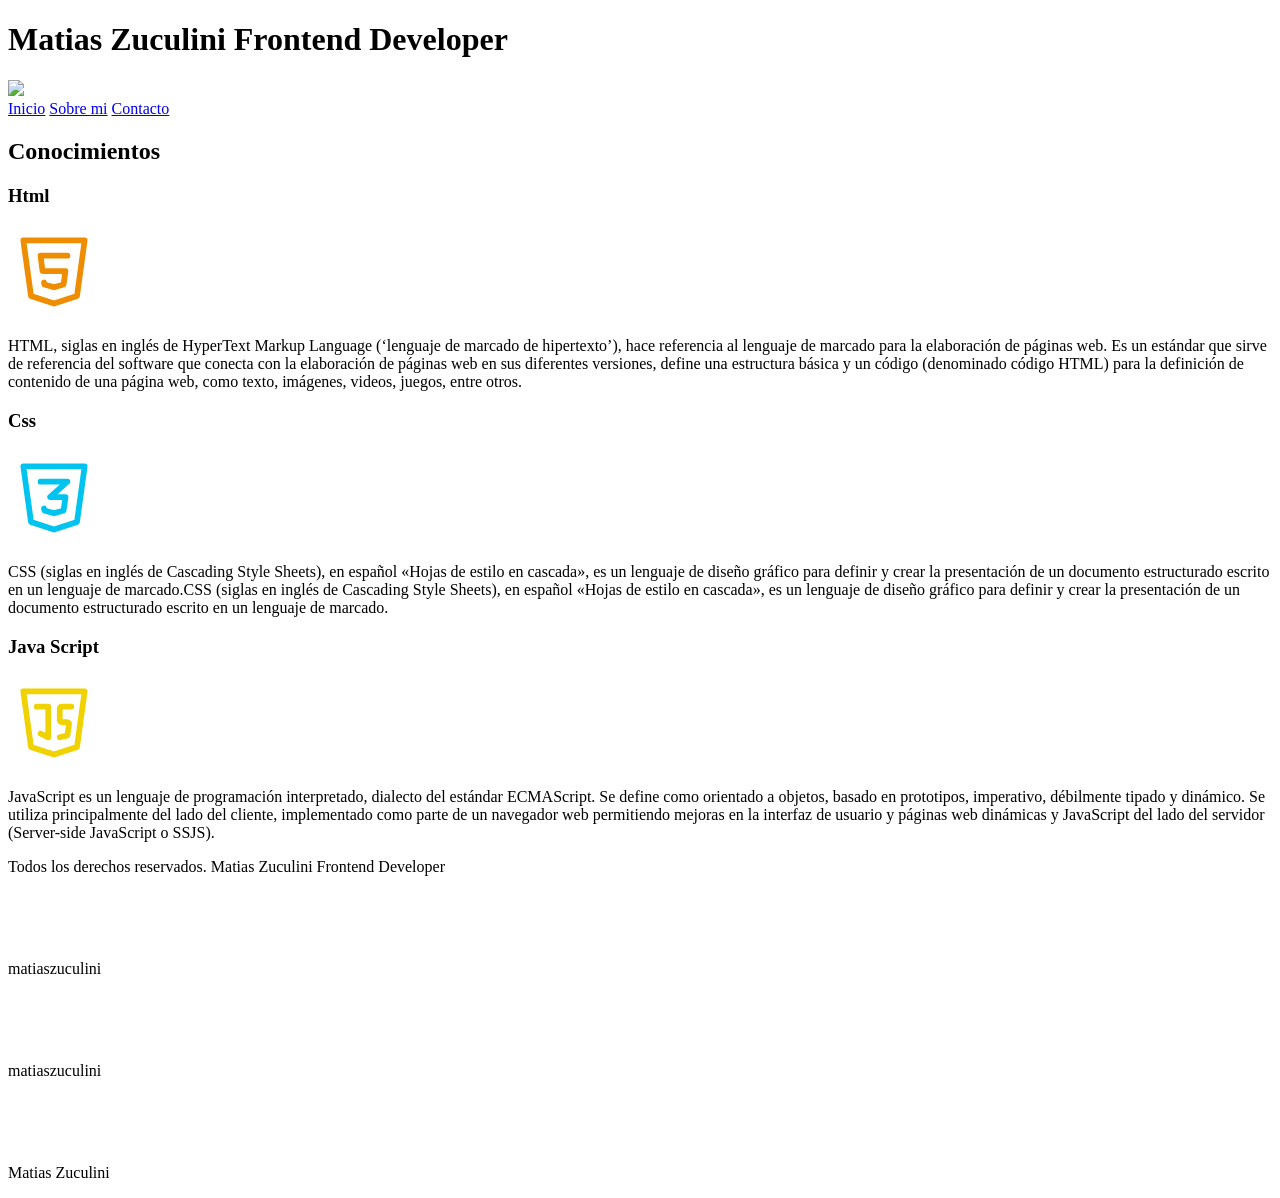
==== index.html @ 99b14a87 "Add files via upload" ====
<!DOCTYPE html>
<html lang="es">

<head>
    <meta charset="UTF-8">
    <meta http-equiv="X-UA-Compatible" content="IE=edge">
    <meta name="viewport" content="width=device-width, initial-scale=1.0">
    <link rel="stylesheet" href="/css/styles.css">
    <link rel="preconnect" href="https://fonts.googleapis.com">
    <link rel="preconnect" href="https://fonts.gstatic.com" crossorigin>
    <link href="https://fonts.googleapis.com/css2?family=Ubuntu:wght@400;500;700&display=swap" rel="stylesheet">
    <title>Matias Zuculini</title>
</head>

<body>

    <header class="hero">
        <div class="contenido-hero">

            <h1 class="titulo"> Matias Zuculini <span>Frontend Developer</span></h1>
            <img class="foto-de-perfil" src="/imagenes/Foto de perfil.jpg">
        </div>
    </header>

    <div class="nav-background">
        <nav class="barra-de-navegacion contenedor">
            <a href="/html/index.html">Inicio</a>
            <a href="/html/about.html">Sobre mi</a>
            <a href="/html/contacto.html">Contacto</a>
        </nav>
    </div>



    <main class="contenido-principal contenedor sombra">
        <h2> Conocimientos </h2>

        <div class="conocimientos">
            <section class="lenguaje">
                <h3> Html </h3>
                <div class="iconos">
                    <a href="https://es.wikipedia.org/wiki/HTML" target="_blank">
                        <svg xmlns="http://www.w3.org/2000/svg"
                            class="programming-icon icon-tabler icon-tabler-brand-html5" width="92" height="92"
                            viewBox="0 0 24 24" stroke-width="1.5" stroke="#EF8D00" fill="none" stroke-linecap="round"
                            stroke-linejoin="round">
                            <path stroke="none" d="M0 0h24v24H0z" fill="none" />
                            <path d="M20 4l-2 14.5l-6 2l-6 -2l-2 -14.5z" />
                            <path d="M15.5 8h-7l.5 4h6l-.5 3.5l-2.5 .75l-2.5 -.75l-.1 -.5" />
                        </svg>
                    </a>
                </div>

                <p> HTML, siglas en inglés de HyperText Markup Language (‘lenguaje de marcado de hipertexto’), hace
                    referencia al lenguaje de marcado para la elaboración de páginas web. Es un estándar que sirve de
                    referencia del software que conecta con la elaboración de páginas web en sus diferentes versiones,
                    define una estructura básica y un código (denominado código HTML) para la definición de contenido de
                    una página web, como texto, imágenes, videos, juegos, entre otros.</p>
            </section>

            <section class="lenguaje">
                <h3> Css </h3>

                <div class="iconos">
                    <a href="https://es.wikipedia.org/wiki/CSS" target="_blank">
                        <svg xmlns="http://www.w3.org/2000/svg"
                            class="programming-icon icon-tabler icon-tabler-brand-css3" width="92" height="92"
                            viewBox="0 0 24 24" stroke-width="1.5" stroke="#00C4EF" fill="none" stroke-linecap="round"
                            stroke-linejoin="round">
                            <path stroke="none" d="M0 0h24v24H0z" fill="none" />
                            <path d="M20 4l-2 14.5l-6 2l-6 -2l-2 -14.5z" />
                            <path d="M8.5 8h7l-4.5 4h4l-.5 3.5l-2.5 .75l-2.5 -.75l-.1 -.5" />
                        </svg>
                    </a>
                </div>

                <p> CSS (siglas en inglés de Cascading Style Sheets), en español «Hojas de estilo en cascada», es un
                    lenguaje de diseño gráfico para definir y crear la presentación de un documento estructurado escrito
                    en un lenguaje de marcado.CSS (siglas en inglés de Cascading Style Sheets), en español «Hojas de
                    estilo en cascada», es un lenguaje de diseño gráfico para definir y crear la presentación de un
                    documento estructurado escrito en un lenguaje de marcado. </p>
            </section>

            <section class="lenguaje">
                <h3> Java Script</h3>

                <div class="iconos">
                    <a href="https://es.wikipedia.org/wiki/JavaScript" target="_blank">
                        <svg xmlns="http://www.w3.org/2000/svg"
                            class="programming-icon icon-tabler icon-tabler-brand-javascript" width="92" height="92"
                            viewBox="0 0 24 24" stroke-width="1.5" stroke="#EFD200" fill="none" stroke-linecap="round"
                            stroke-linejoin="round">
                            <path stroke="none" d="M0 0h24v24H0z" fill="none" />
                            <path d="M20 4l-2 14.5l-6 2l-6 -2l-2 -14.5z" />
                            <path d="M7.5 8h3v8l-2 -1" />
                            <path
                                d="M16.5 8h-2.5a0.5 .5 0 0 0 -.5 .5v3a0.5 .5 0 0 0 .5 .5h1.423a0.5 .5 0 0 1 .495 .57l-.418 2.93l-2 .5" />
                        </svg>
                    </a>
                </div>

                <p> JavaScript es un lenguaje de programación interpretado, dialecto del
                    estándar ECMAScript. Se define como orientado a objetos, basado en prototipos, imperativo,
                    débilmente tipado y dinámico.
                    Se utiliza principalmente del lado del cliente, implementado como parte de un navegador web
                    permitiendo mejoras en la interfaz de usuario y páginas web dinámicas y JavaScript del lado del
                    servidor (Server-side JavaScript o SSJS).
                </p>
            </section>
        </div>
    </main>

    <footer class="pie-de-pagina">

        <div id="parrafo-footer">
            <p>Todos los derechos reservados. Matias Zuculini Frontend Developer</p>
        </div>

        <div class="redes">
            <div class="red">
                <a href="https://www.instagram.com/matiaszuculini/" target="_blank">
                    <svg xmlns="http://www.w3.org/2000/svg" class="icon icon-tabler icon-tabler-brand-instagram"
                        width="48" height="48" viewbox="0 0 24 24" stroke-width="1.5" stroke="#ffffff" fill="none"
                        stroke-linecap="round" stroke-linejoin="round">
                        <path stroke="none" d="M0 0h24v24H0z" fill="none" />
                        <rect x="4" y="4" width="16" height="16" rx="4" />
                        <circle cx="12" cy="12" r="3" />
                        <line x1="16.5" y1="7.5" x2="16.5" y2="7.501" />
                    </svg>
                </a>
                <p>matiaszuculini</p>
            </div>

            <div class="red">
                <a href="https://twitter.com/matiaszuculini" target="_blank">
                    <svg xmlns="http://www.w3.org/2000/svg" class="icon icon-tabler icon-tabler-brand-twitter"
                        width="48" height="48" viewbox="0 0 24 24" stroke-width="1.5" stroke="#ffffff" fill="none"
                        stroke-linecap="round" stroke-linejoin="round">
                        <path stroke="none" d="M0 0h24v24H0z" fill="none" />
                        <path
                            d="M22 4.01c-1 .49 -1.98 .689 -3 .99c-1.121 -1.265 -2.783 -1.335 -4.38 -.737s-2.643 2.06 -2.62 3.737v1c-3.245 .083 -6.135 -1.395 -8 -4c0 0 -4.182 7.433 4 11c-1.872 1.247 -3.739 2.088 -6 2c3.308 1.803 6.913 2.423 10.034 1.517c3.58 -1.04 6.522 -3.723 7.651 -7.742a13.84 13.84 0 0 0 .497 -3.753c-.002 -.249 1.51 -2.772 1.818 -4.013z" />
                    </svg>
                </a>
                <p>matiaszuculini</p>
            </div>

            <div class="red">
                <a href="https://www.facebook.com/matii.zuculini/" target="_blank">
                    <svg xmlns="http://www.w3.org/2000/svg" class="icon icon-tabler icon-tabler-brand-facebook"
                        width="48" height="48" viewbox="0 0 24 24" stroke-width="1.5" stroke="#ffffff" fill="none"
                        stroke-linecap="round" stroke-linejoin="round">
                        <path stroke="none" d="M0 0h24v24H0z" fill="none" />
                        <path d="M7 10v4h3v7h4v-7h3l1 -4h-4v-2a1 1 0 0 1 1 -1h3v-4h-3a5 5 0 0 0 -5 5v2h-3" />
                    </svg>
                </a>
                <p>Matias Zuculini</p>
            </div>
        </div>

    </footer>
    <script src="/js/index.js"></script>
</body>

</html>
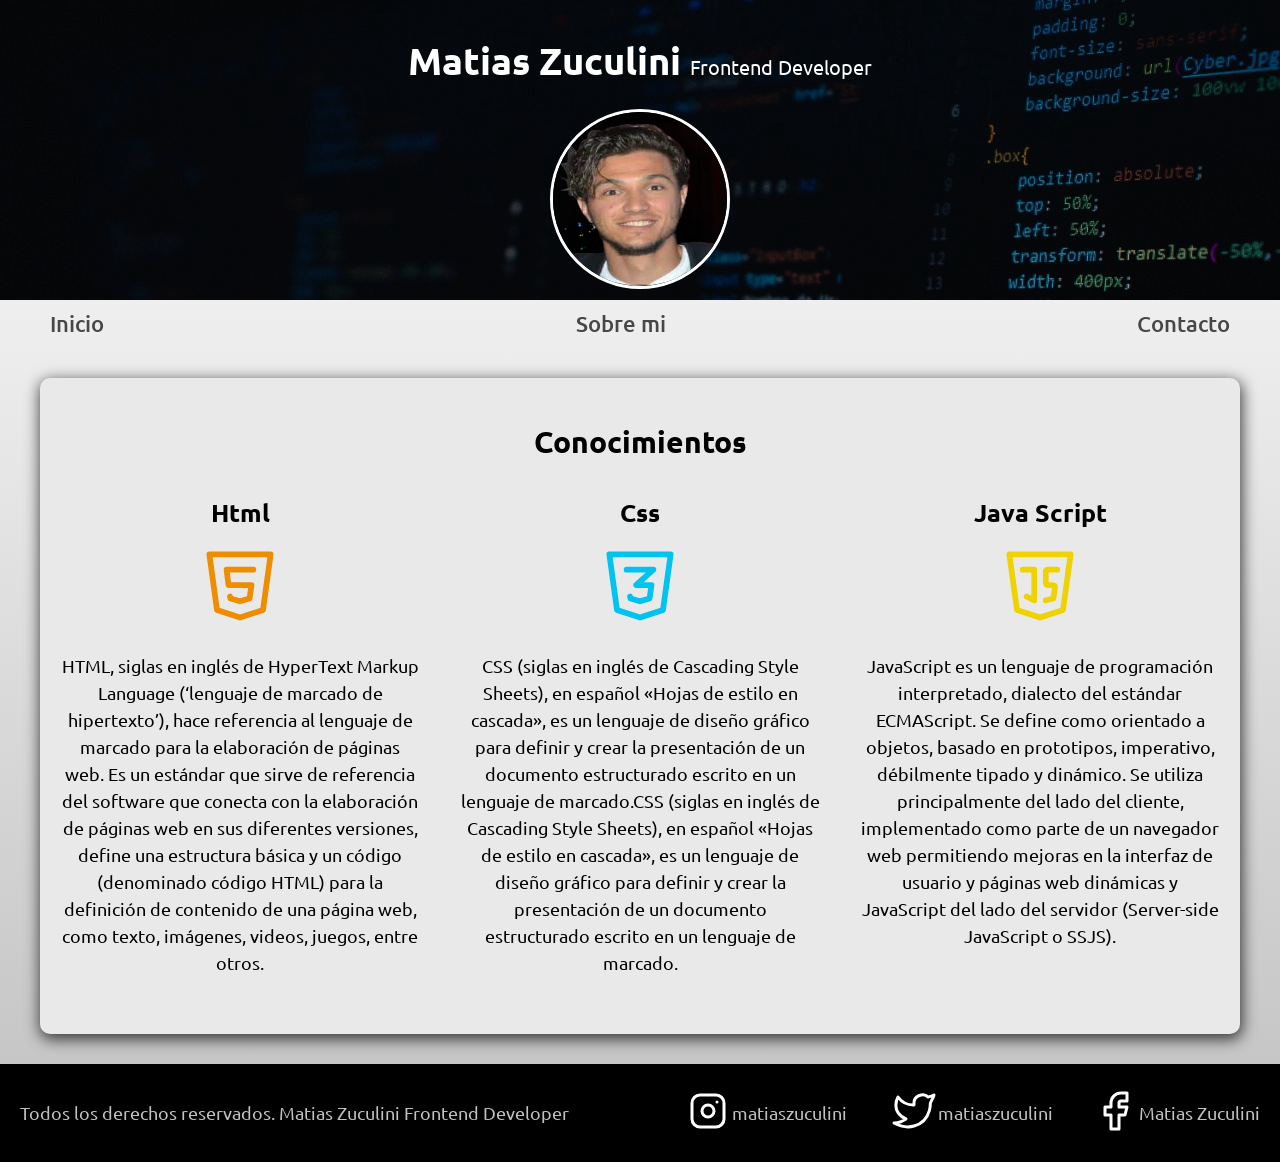
==== commit 1e88c7e7: "initial commit" ====
--- a/index.html
+++ b/index.html
@@ -24,7 +24,7 @@
 
     <div class="nav-background">
         <nav class="barra-de-navegacion contenedor">
-            <a href="/html/index.html">Inicio</a>
+            <a href="/index.html">Inicio</a>
             <a href="/html/about.html">Sobre mi</a>
             <a href="/html/contacto.html">Contacto</a>
         </nav>
--- a/css/styles.css
+++ b/css/styles.css
@@ -0,0 +1,259 @@
+:root {
+    --blanco: #ffffff;
+    --negro: #484646;
+    --gris: #c1c1c1;
+}
+
+/* Globales */
+
+html {
+    font-size: 62.5%; 
+    box-sizing: border-box; /* box model*/
+}
+
+*,
+*:before,
+*:after {
+    box-sizing: inherit;
+}
+
+body {
+    font-size: 16px; /* 10 px = 1 rem */
+    font-family: 'Ubuntu', sans-serif;
+    margin: 0;
+    background-image: linear-gradient(to top, var(--gris) 0%, var(--blanco) 100%);
+}
+
+.sombra {
+    -webkit-box-shadow: 1px 4px 15px 1px rgba(0, 0, 0, 0.75);
+    -moz-box-shadow: 1px 4px 15px 1px rgba(0, 0, 0, 0.75);
+    box-shadow: 1px 4px 15px 1px rgba(0, 0, 0, 0.75);
+    background-color: #e9e9e9;
+    padding: 2rem;
+    border-radius: 1rem;
+}
+
+.contenedor {
+    max-width: 120rem;
+    margin: 0 auto;
+}
+
+.boton {
+    background-color: var(--negro);
+    color: var(--blanco);
+    padding: .7rem 3rem;
+    margin-top: 2rem;
+    font-size: 1.7rem;
+    font-weight: 700;
+    border-radius: .5rem;
+    width: 100%;
+    text-align: center;
+    border: none;
+}
+
+@media (min-width: 768px) {
+    .boton {
+        width: auto;
+    }
+}
+
+.boton:hover {
+    cursor: pointer;
+}
+
+/*  Tipografia y headings */
+
+h1 {
+    font-size: 3.8rem;
+}
+
+h2 {
+    font-size: 3rem;
+}
+
+h3 {
+    font-size: 2.5rem;
+}
+
+h1, h2, h3 {
+    text-align: center;
+}
+
+p {
+    font-size: 1.8rem;
+}
+
+/* Titulos */
+
+.titulo span {
+    font-size: 2rem;
+    font-weight: 400;
+}
+
+/* Hero */
+
+.hero {
+    background-image: url(/imagenes/background_header2.jpg);
+    height: 30rem;
+    background-repeat: no-repeat;
+    background-size: cover;
+    position: relative;
+}
+
+.contenido-hero {
+    position: absolute;
+    background-color: rgb(0 0 0 / 35%);
+    width: 100%;
+    height: 100%;
+    display: flex;
+    flex-direction: column;
+    align-items: center;
+    justify-content: center;
+}
+
+.contenido-hero h1, .contenido-hero svg {
+    color: var(--blanco);
+}
+
+/* Barra de navegacion */
+
+.barra-de-navegacion {
+    display: flex;
+    flex-direction: column;
+}
+
+@media (min-width: 480px) {
+    .barra-de-navegacion {
+        flex-direction: row;
+        justify-content: space-between;
+    }
+}
+
+.barra-de-navegacion a {
+    display: block;
+    text-align: center;
+    color: var(--negro);
+    text-decoration: none;
+    font-size: 2.2rem;
+    font-weight: 500;
+    padding: 1rem;
+    border-radius: 1rem;
+}
+
+.barra-de-navegacion a:hover {
+    color: var(--gris);
+
+}
+
+/* Contenido principal */
+
+.difuminado {
+    stroke-dasharray: 3;
+  }
+
+.contenido-principal {
+    margin-top: 3rem;
+    margin-bottom: 3rem;
+    min-height: 52rem;
+}
+
+@media (min-width: 768px) {
+    .conocimientos {
+        display: grid;
+        grid-template-columns: repeat(3, 1fr);
+        column-gap: 4rem;
+        margin-bottom: 2rem;
+    }
+}
+
+.lenguaje {
+    display: flex;
+    flex-direction: column;
+    align-items: center;
+}
+
+.lenguaje h3 {
+    margin: 1rem;
+}
+
+.lenguaje p {
+    line-height: 1.5;
+    font-weight: 400;
+    text-align: center;
+}
+
+/* Footer */
+
+.pie-de-pagina {
+    background-color: black;
+    color: var(--gris);
+    display: flex;
+    flex-direction: column;
+    align-items: center;
+    justify-content: center;
+    text-align:center;
+}
+
+@media (min-width: 515px) {
+    .pie-de-pagina {
+        display: flex;
+        flex-direction: column;
+    }
+
+    .redes {
+        display: grid;
+        grid-template-columns: 1fr 1fr 1fr;
+    }
+
+    .red {
+        display: flex;
+        flex-direction: row;
+        justify-content: flex-end;
+        align-items: center;
+    }
+}
+
+@media (min-width: 1040px) {
+    .pie-de-pagina {
+        padding: 2rem;
+        display: grid;
+        grid-template-columns: 1fr 1fr;
+    }
+
+    #parrafo-footer {
+        display: flex;
+        align-items: center;
+    }
+}
+
+/* Foto de perfil */
+
+.foto-de-perfil {
+	width: 180px;
+	height: 180px;
+	box-sizing: border-box;
+	border: 3px white solid;
+	border-radius: 50%;
+	overflow: hidden;
+	transform: translatey(0px);
+    animation: photo-ani 1s forwards;
+}
+
+@keyframes photo-ani {
+    0% {
+      opacity: 0;
+    }
+    50% {
+      opacity: 0;
+    }
+    100% {
+      opacity: 1;
+    }
+  }
+
+
+
+
+
+
+
